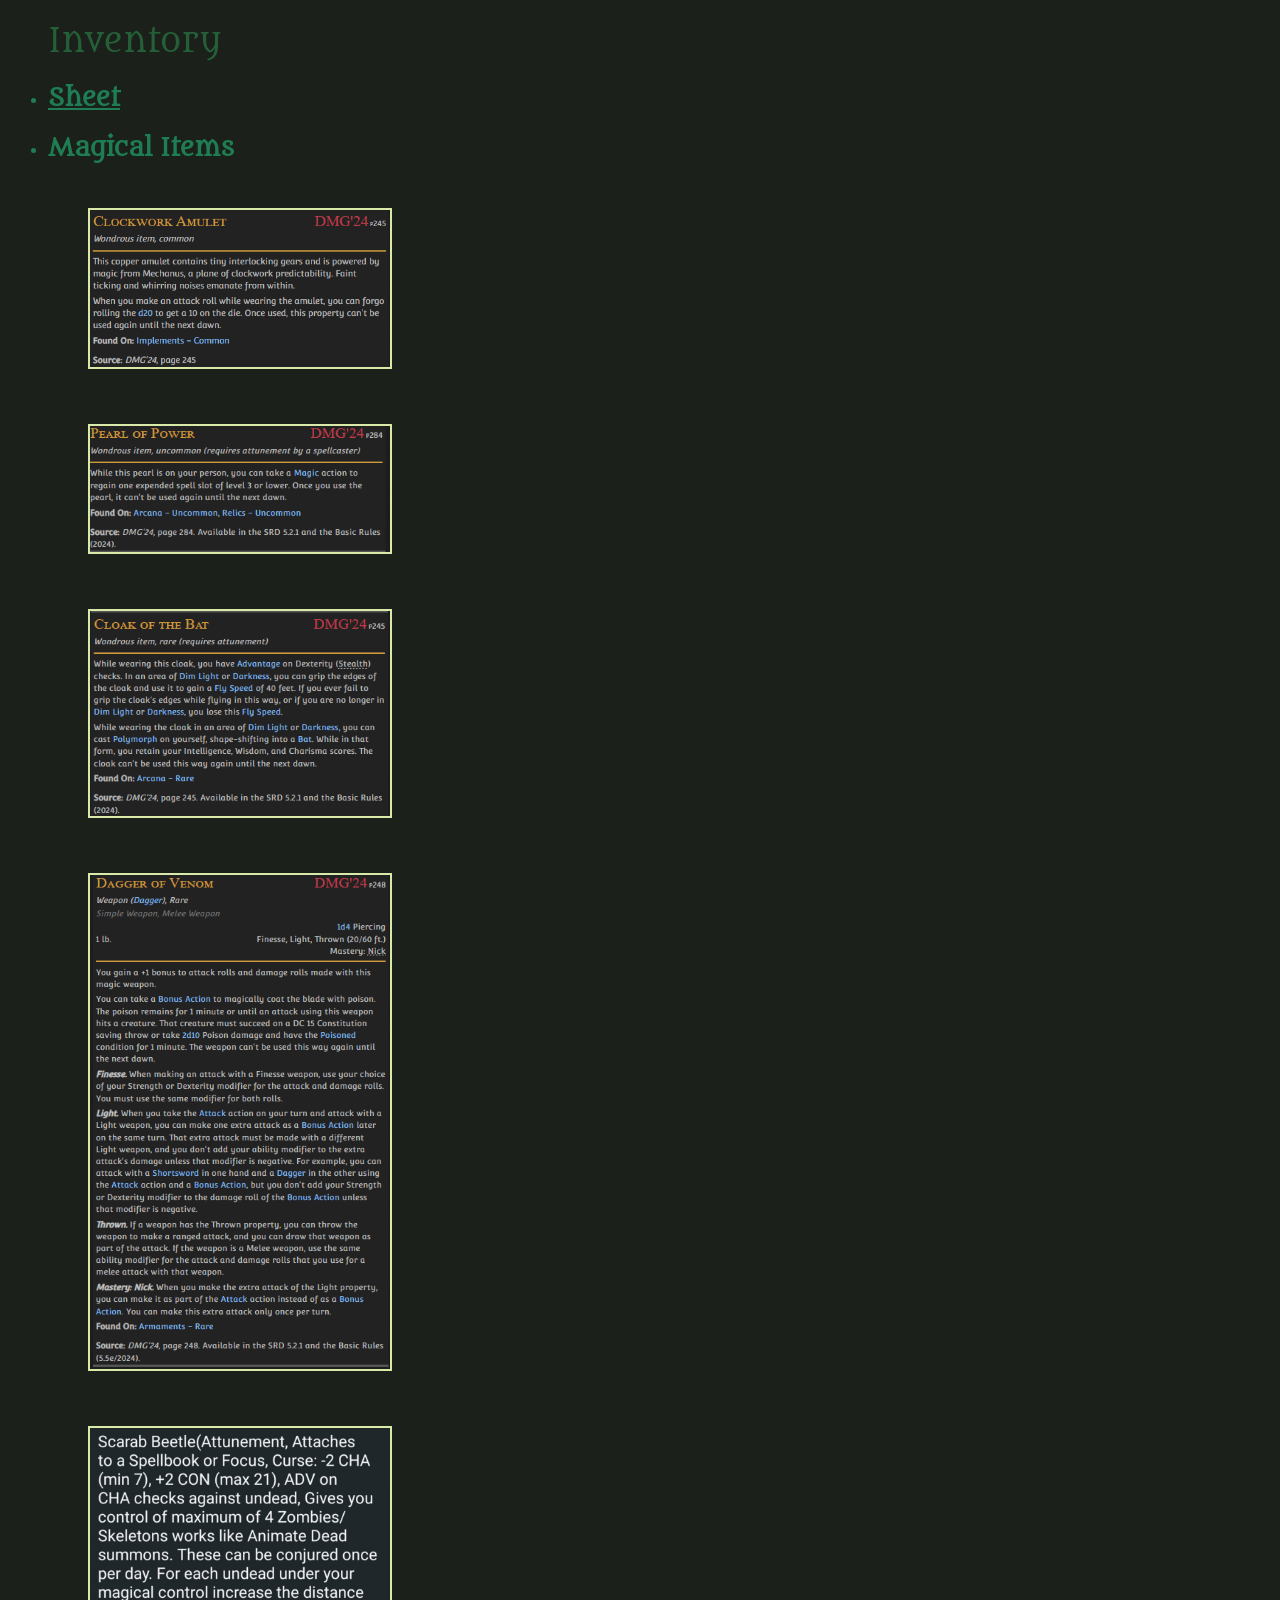
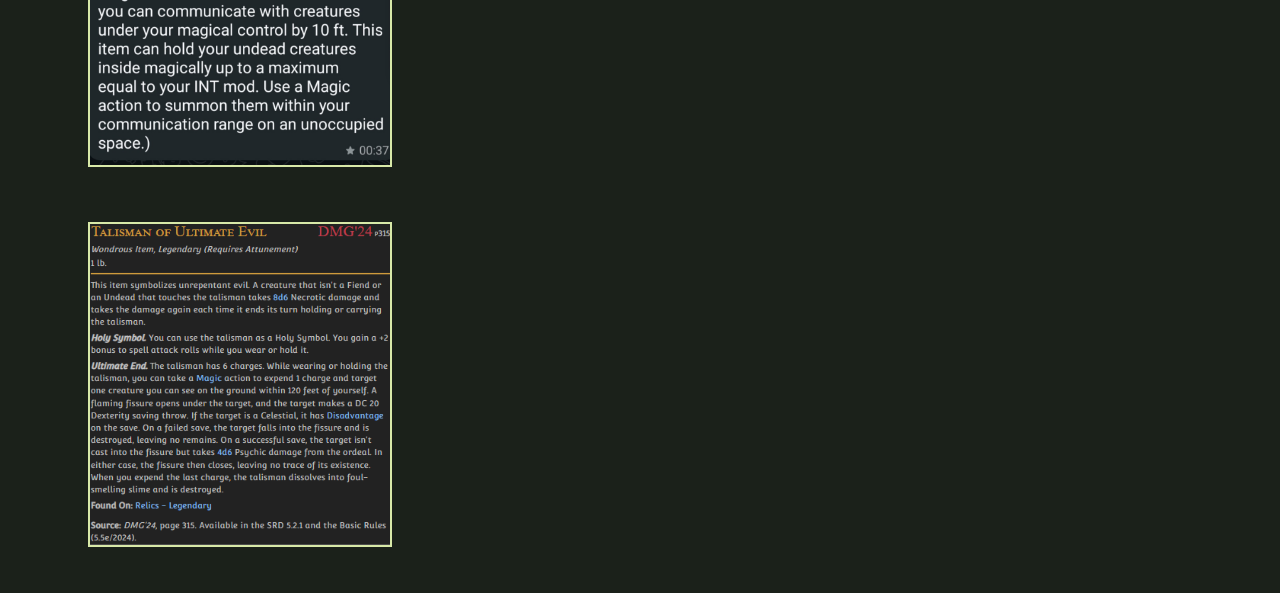
==== public/arannis-inventory.html @ 61626005 "Add files via upload" ====
<!DOCTYPE html>
<html lang="en">

<head>
    <meta charset="UTF-8">
    <meta name="viewport" content="width=device-width, initial-scale=1.0">
    <meta name="format-detection" content="telephone=no">
    <link rel="stylesheet" href="../styles.css" />
    <link rel="preconnect" href="https://fonts.googleapis.com">
    <link rel="preconnect" href="https://fonts.gstatic.com" crossorigin>
    <link href="https://fonts.googleapis.com/css2?family=Metamorphous&display=swap" rel="stylesheet">
    <title>Arannis' Inventory</title>
    <style>
        img {
            width: 300px;
            margin: 25px 0 25px 0;
            border: 2px solid #D8E9A8;
        }

        body {
            background-color: #1B211A;
            font-family: "Metamorphous", serif;
            font-weight: 400;
            font-style: normal;
            color: #1F7D53;
        }

        h1 {
            color: #255F38;
            font-family: "Metamorphous", serif;
            font-weight: 400;
            font-style: normal;
        }
    </style>
</head>

<body>
    <ul>
        <h1>Inventory</h1>
        <li><h2><a href="../assets/pdf/arannis/Arannis - Inventory Sheet.pdf" style="color: #1F7D53;">Sheet</a></h2></li>
        <li>
            <h2>Magical Items</h2>
            <ul style="list-style: none;">
                <li>
                    <a href="https://5e.tools/items.html#clockwork%20amulet_xdmg">
                        <img src="../assets/images/arannis/Clockwork Amulet.png" />
                    </a>
                </li>
                <li>
                    <a href="https://5e.tools/items.html#pearl%20of%20power_xdmg">
                        <img src="../assets/images/arannis/Pearl of Power.png" />
                    </a>
                </li>
                <li>
                    <a href="https://5e.tools/items.html#cloak%20of%20the%20bat_xdmg">
                        <img src="../assets/images/arannis/Cloak of the Bat.png" />
                    </a>
                </li>
                <li>
                    <a href="https://5e.tools/items.html#dagger%20of%20venom_xdmg">
                        <img src="../assets/images/arannis/Dagger of Venom.png" />
                    </a>
                </li>
                <li>
                    <img src="../assets/images/arannis/Scarab Beetle.jpg" />
                </li>
                <li>
                    <a href="https://5e.tools/items.html#talisman%20of%20ultimate%20evil_xdmg">
                        <img src="..//assets/images/arannis/Talisman of Ultimate Evil.png" />
                    </a>
                </li>
            </ul>
        </li>
    </ul>
    
    
</body>

</html>
---- styles.css ----
/* Styles for index */
#index-body {
    background-color: #000000;
    text-align: center;
    
}

#index-h1 {
    color: #DCC3AA;
    font-family: "MedievalSharp", cursive;
    font-weight: 400;
    font-style: normal;
    font-size: 50px;
}

#index-anchors a{
    display: block;
    margin: 20px;
    font-size: 25px;
}

#index-anchorarannis {
    color: darkgreen;
}

#index-anchorzarenna {
    color: pink;
}

#index-anchorcariel {
    color: yellow;
}


/* Styles for Arannis */
#arannis-body {
    background-color: #1B211A;
    color: #1F7D53;
}

#arannis-body hr {
    border-color: #D8E9A8;
    clear: both;
}

#arannis-body h1, #arannis-body h2, #arannis-body h3, #arannis-body h4 {
    color: #255F38;
    font-family: "Metamorphous", serif;
    font-weight: 400;
    font-style: normal;
}

#arannis-abilityscoretable, #arannis-abilityscoretable th,#arannis-abilityscoretable td {
    border: 1px solid #255F38;
    border-collapse: collapse;
    padding: 5px;
    text-align: center;
}

#arannis-skilldiv {
    font-size: smaller;
}


/* Styles for Zarenna */
#zarenna-body {
    background-color: pink;
}

/* Styles for Cariel */
#cariel-body {
    background-color: yellow;
}
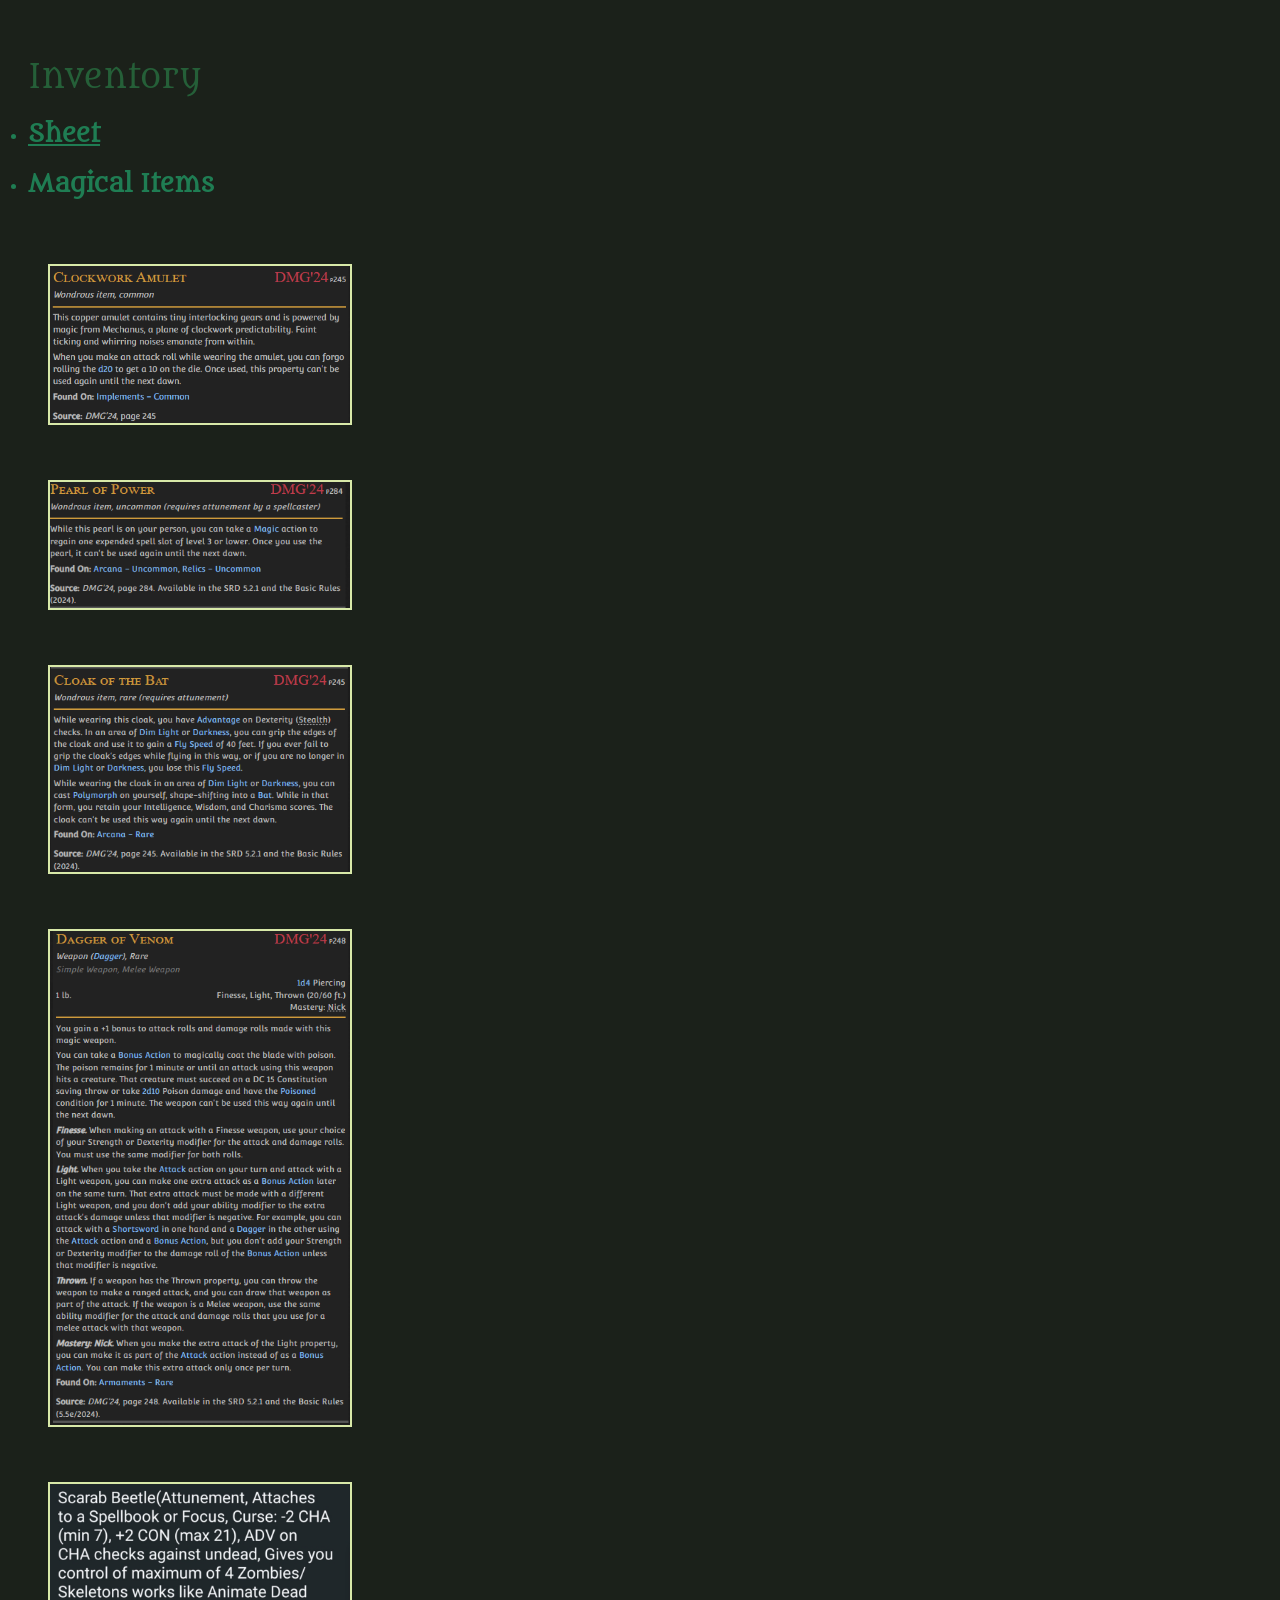
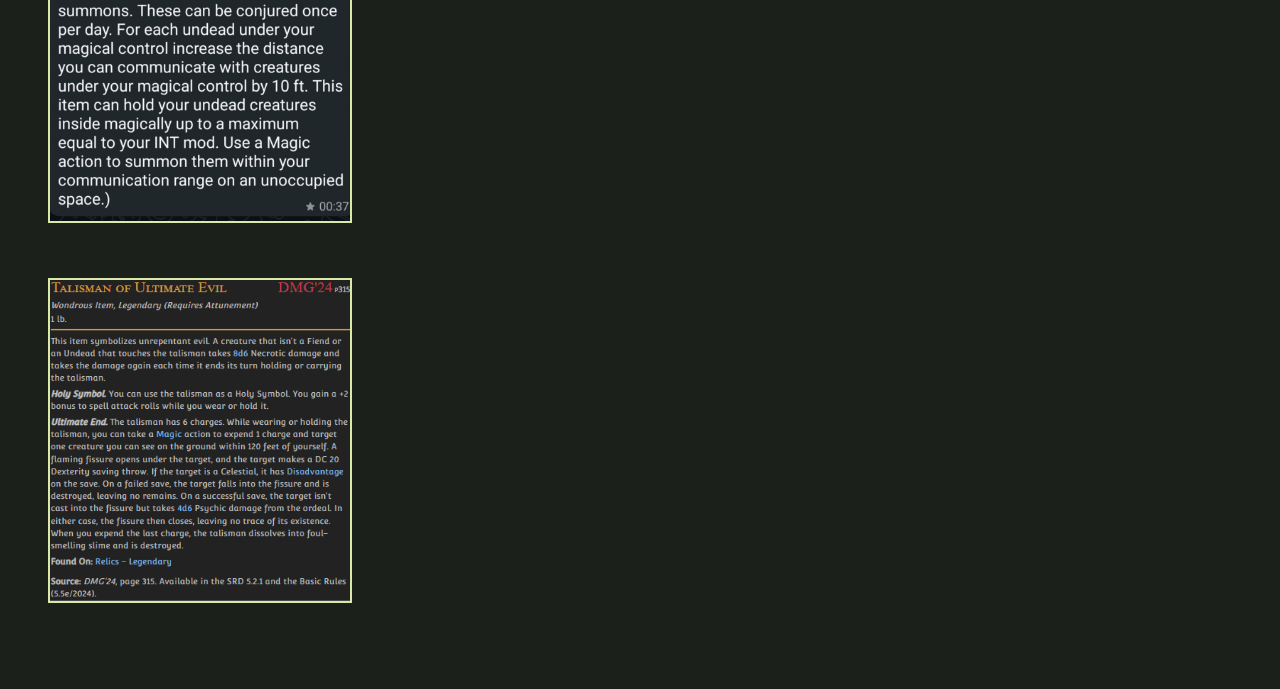
==== commit 85af75dd: "Update arannis-inventory.html" ====
--- a/public/arannis-inventory.html
+++ b/public/arannis-inventory.html
@@ -31,6 +31,11 @@
             font-weight: 400;
             font-style: normal;
         }
+
+        ul {
+            padding: 20px;
+        }
+        
     </style>
 </head>
 
@@ -76,4 +81,4 @@
     
 </body>
 
-</html>+</html>
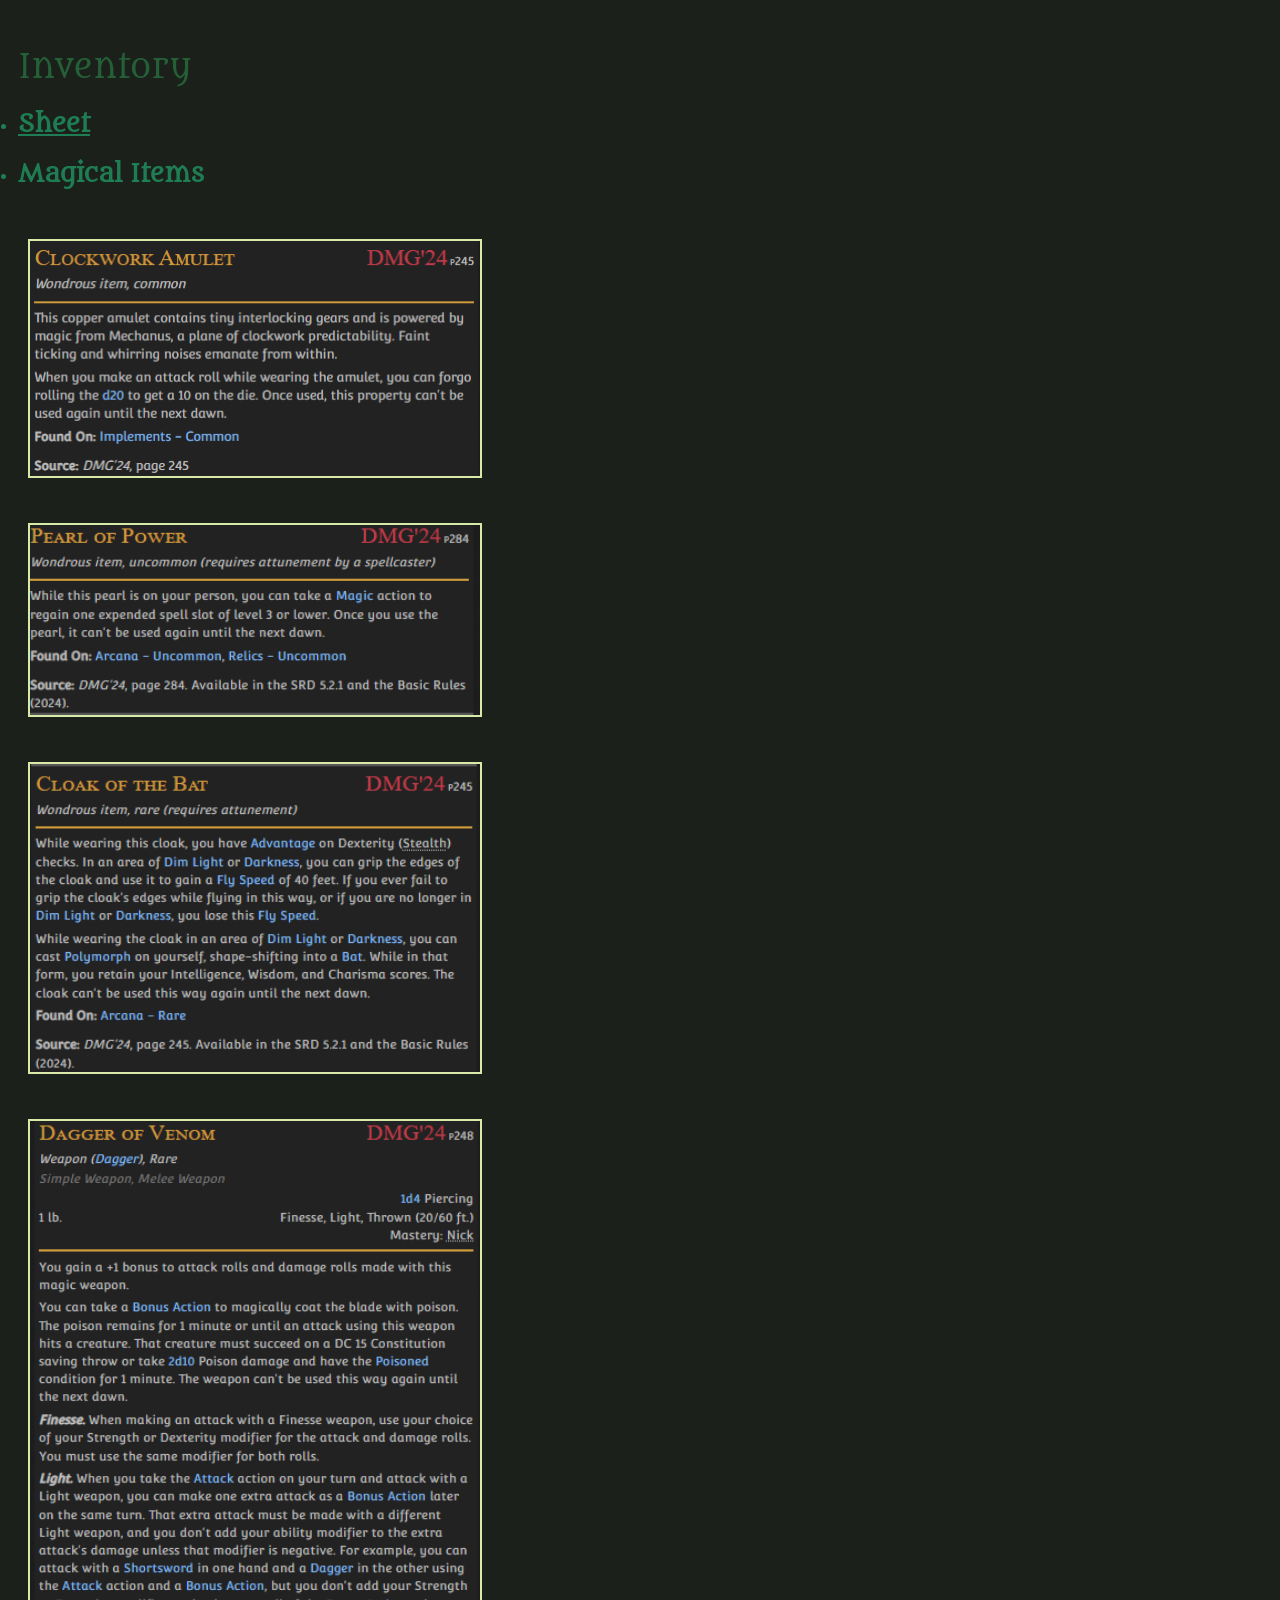
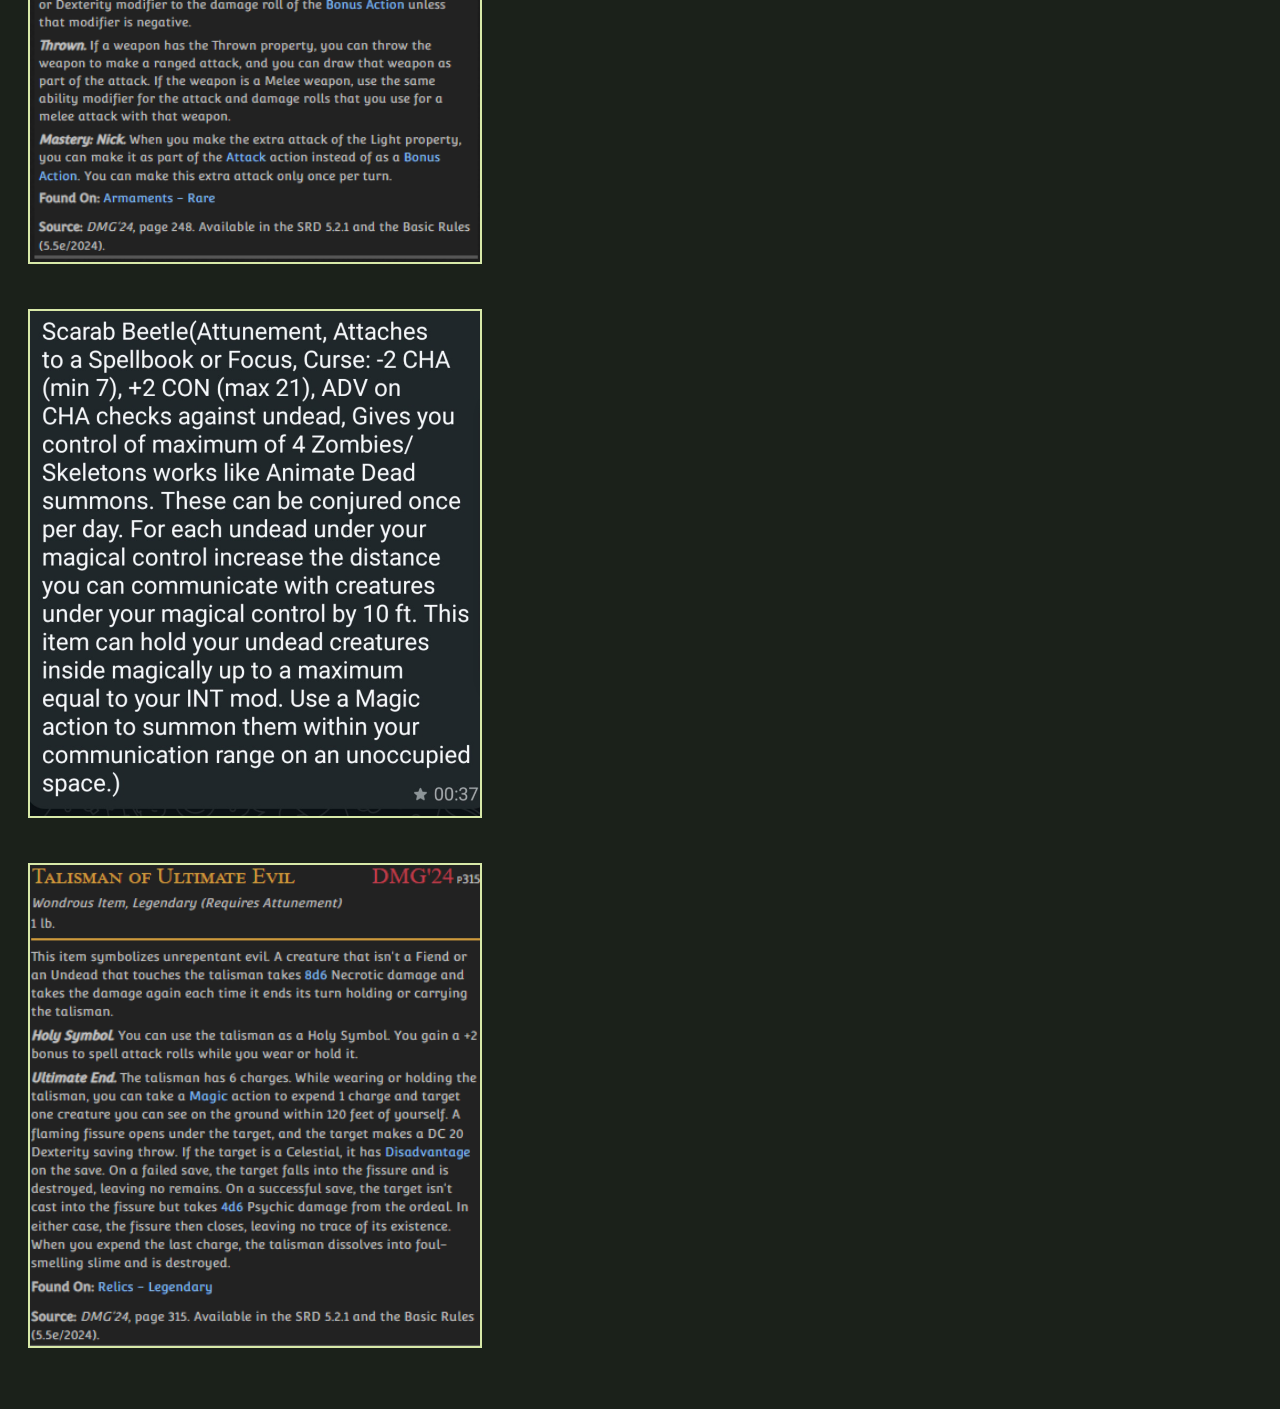
==== commit 0eb2964c: "Add files via upload" ====
--- a/public/arannis-inventory.html
+++ b/public/arannis-inventory.html
@@ -5,17 +5,24 @@
     <meta charset="UTF-8">
     <meta name="viewport" content="width=device-width, initial-scale=1.0">
     <meta name="format-detection" content="telephone=no">
-    <link rel="stylesheet" href="../styles.css" />
     <link rel="preconnect" href="https://fonts.googleapis.com">
     <link rel="preconnect" href="https://fonts.gstatic.com" crossorigin>
     <link href="https://fonts.googleapis.com/css2?family=Metamorphous&display=swap" rel="stylesheet">
     <title>Arannis' Inventory</title>
     <style>
+        
         img {
             width: 300px;
-            margin: 25px 0 25px 0;
+            margin: 20px 0 20px 0;
             border: 2px solid #D8E9A8;
         }
+
+        @media (min-width: 1100px) {
+            img {
+                width: 450px;
+            }
+        }
+
 
         body {
             background-color: #1B211A;
@@ -33,7 +40,7 @@
         }
 
         ul {
-            padding: 20px;
+            padding: 10px;
         }
         
     </style>
@@ -81,4 +88,4 @@
     
 </body>
 
-</html>
+</html>
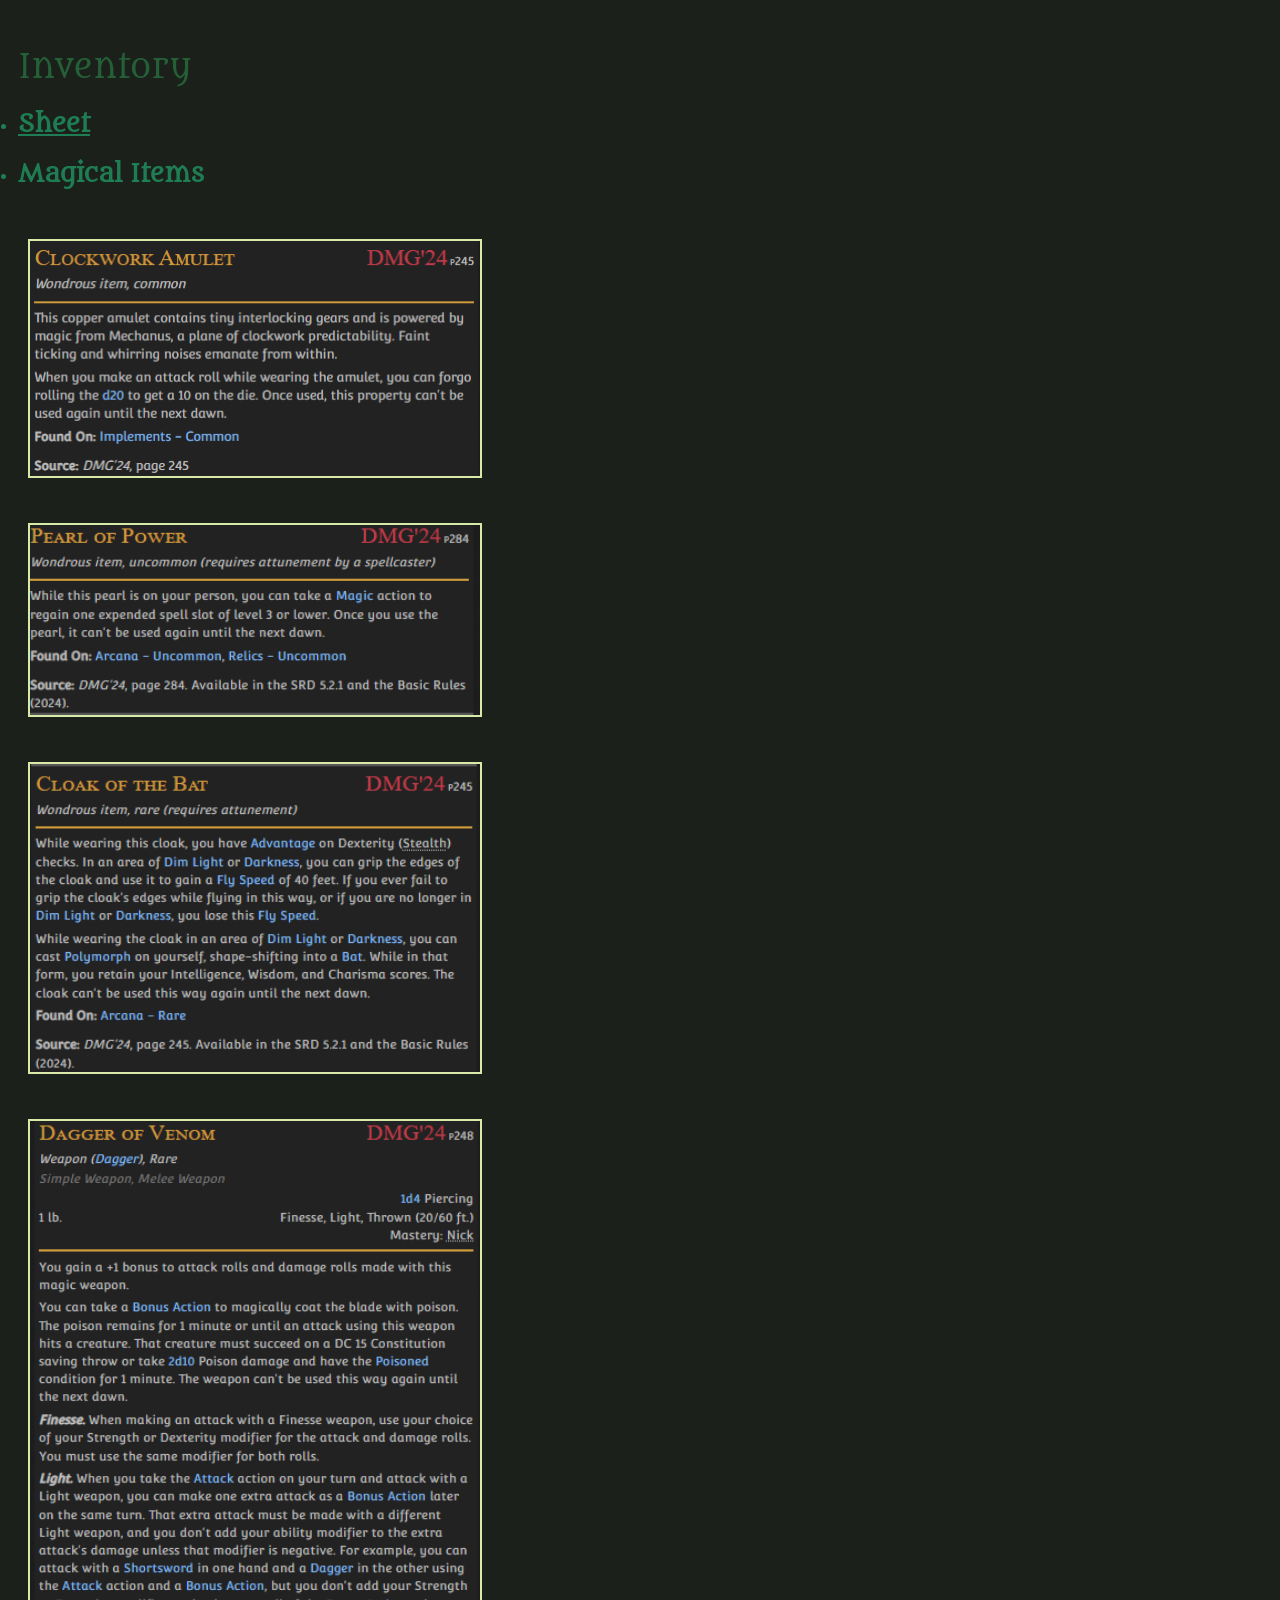
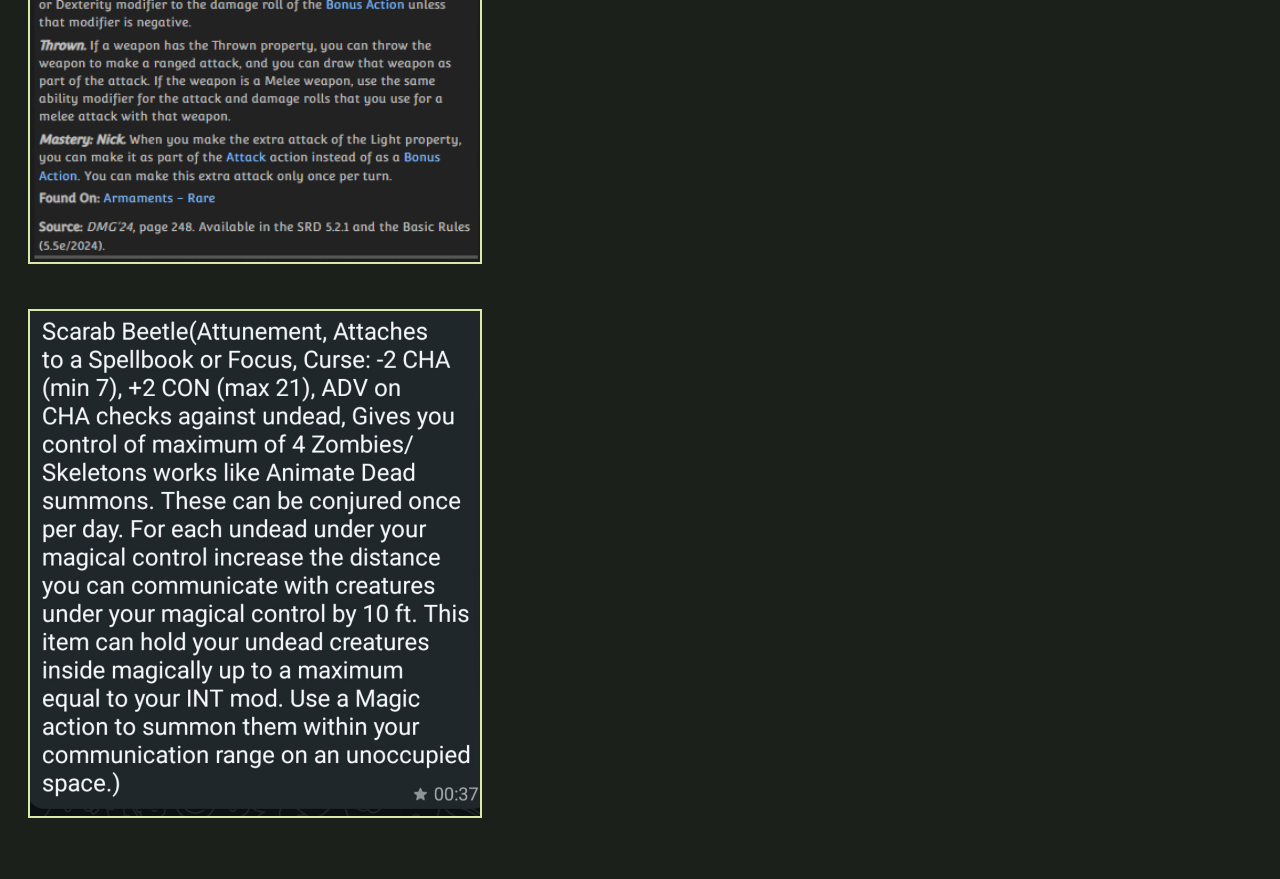
==== commit f7e41c5b: "Update arannis-inventory.html" ====
--- a/public/arannis-inventory.html
+++ b/public/arannis-inventory.html
@@ -76,11 +76,6 @@
                 <li>
                     <img src="../assets/images/arannis/Scarab Beetle.jpg" />
                 </li>
-                <li>
-                    <a href="https://5e.tools/items.html#talisman%20of%20ultimate%20evil_xdmg">
-                        <img src="..//assets/images/arannis/Talisman of Ultimate Evil.png" />
-                    </a>
-                </li>
             </ul>
         </li>
     </ul>
@@ -88,4 +83,4 @@
     
 </body>
 
-</html>+</html>
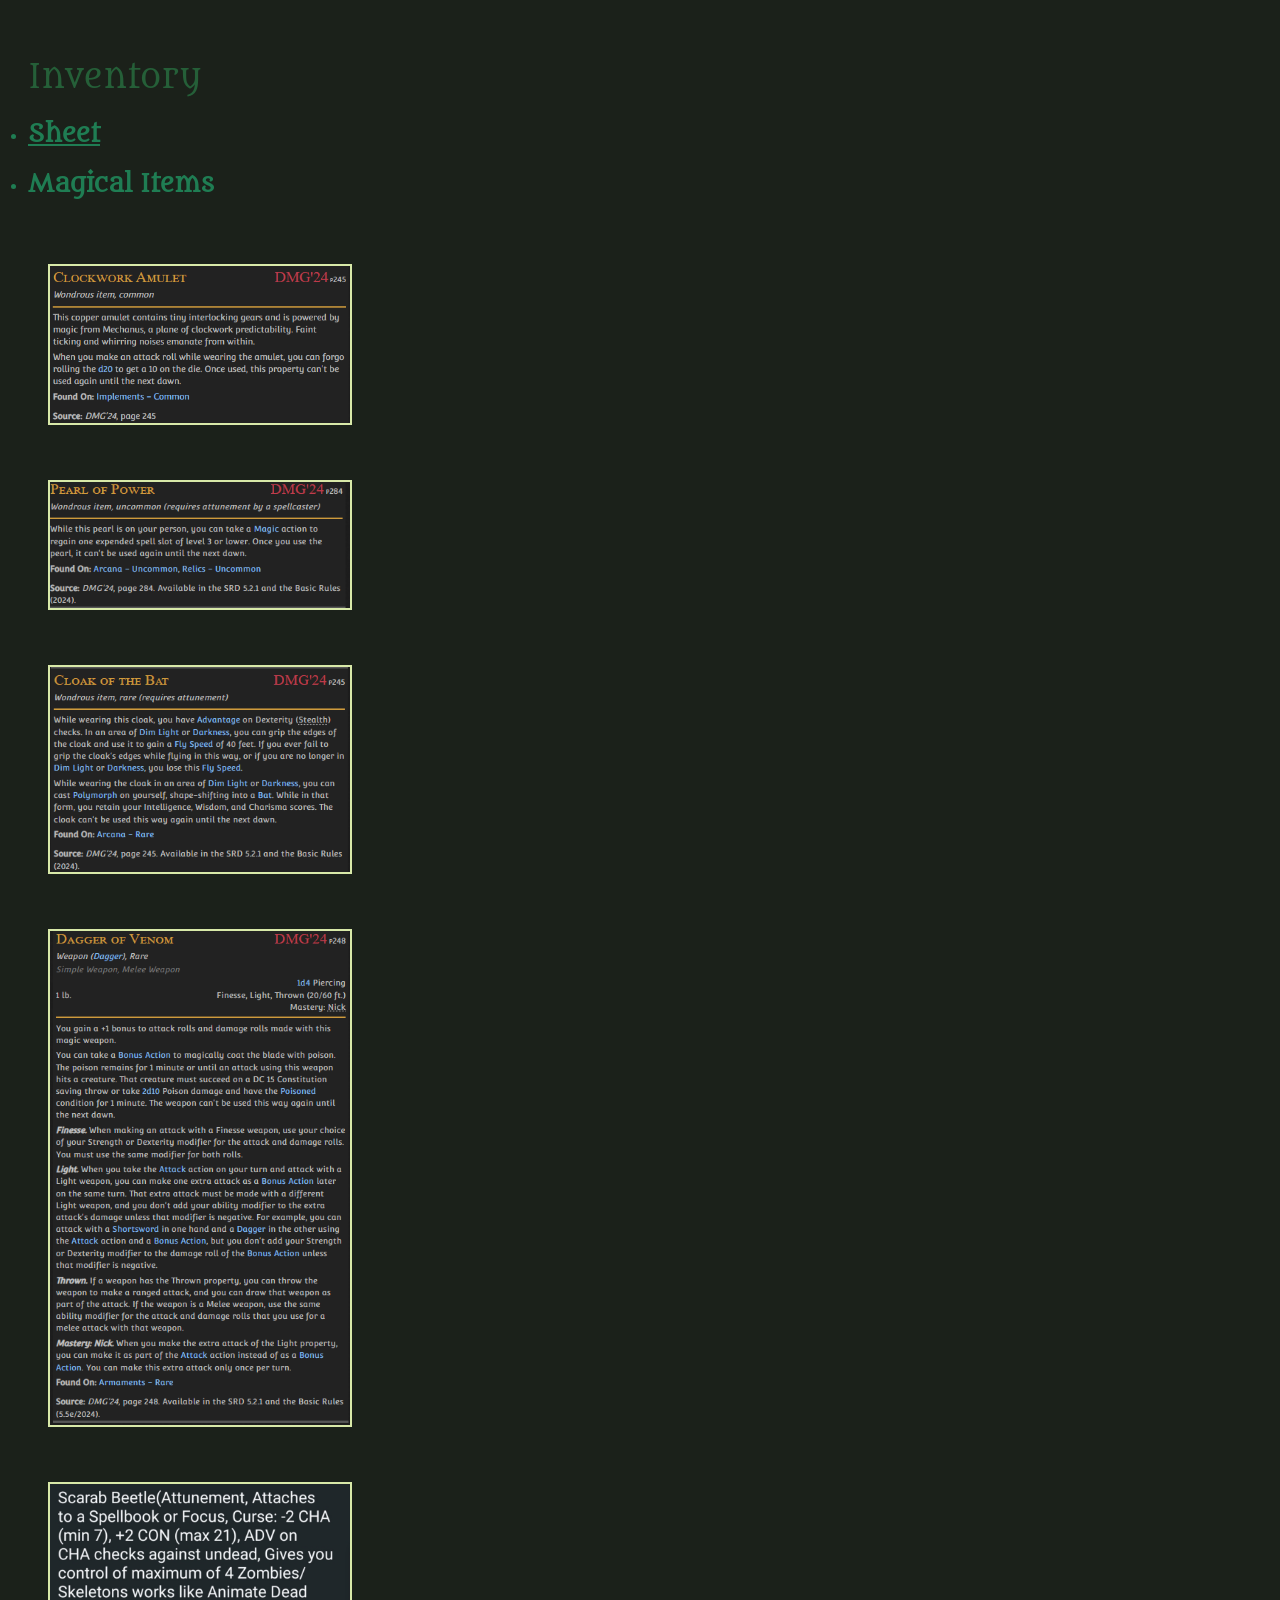
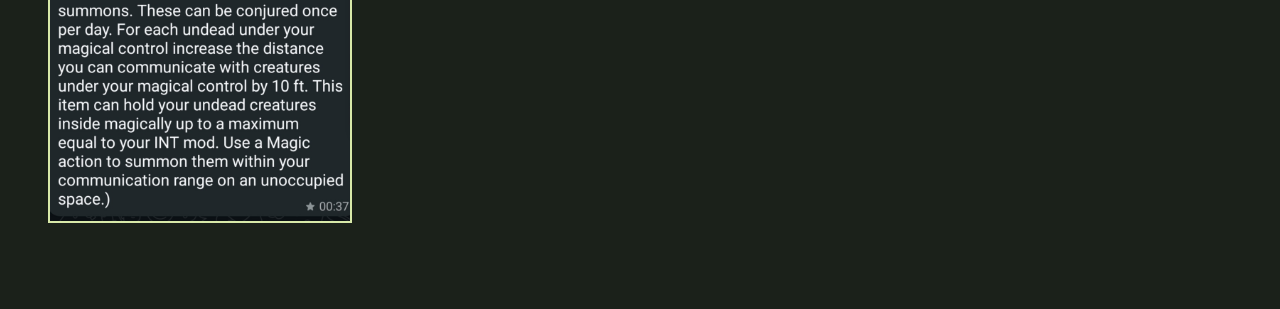
==== commit 515db8ff: "Add files via upload" ====
--- a/public/arannis-inventory.html
+++ b/public/arannis-inventory.html
@@ -5,24 +5,17 @@
     <meta charset="UTF-8">
     <meta name="viewport" content="width=device-width, initial-scale=1.0">
     <meta name="format-detection" content="telephone=no">
+    <link rel="stylesheet" href="../styles.css" />
     <link rel="preconnect" href="https://fonts.googleapis.com">
     <link rel="preconnect" href="https://fonts.gstatic.com" crossorigin>
     <link href="https://fonts.googleapis.com/css2?family=Metamorphous&display=swap" rel="stylesheet">
     <title>Arannis' Inventory</title>
     <style>
-        
         img {
             width: 300px;
-            margin: 20px 0 20px 0;
+            margin: 25px 0 25px 0;
             border: 2px solid #D8E9A8;
         }
-
-        @media (min-width: 1100px) {
-            img {
-                width: 450px;
-            }
-        }
-
 
         body {
             background-color: #1B211A;
@@ -40,7 +33,7 @@
         }
 
         ul {
-            padding: 10px;
+            padding: 20px;
         }
         
     </style>
@@ -83,4 +76,4 @@
     
 </body>
 
-</html>
+</html>
--- a/styles.css
+++ b/styles.css
@@ -0,0 +1,83 @@
+/* Styles for index */
+#index-body {
+    background-color: #000000;
+    text-align: center;
+    
+}
+
+#index-h1 {
+    color: #DCC3AA;
+    font-family: "MedievalSharp", cursive;
+    font-weight: 400;
+    font-style: normal;
+    font-size: 50px;
+}
+
+#index-anchors a{
+    display: block;
+    margin: 20px;
+    font-size: 25px;
+}
+
+#index-anchorarannis {
+    color: darkgreen;
+}
+
+#index-anchorzarenna {
+    color: pink;
+}
+
+#index-anchorcariel {
+    color: yellow;
+}
+
+
+/* Styles for Arannis */
+#arannis-body {
+    background-color: #1B211A;
+    color: #1F7D53;
+}
+
+#arannis-body hr {
+    color: #D8E9A8;
+}
+#arannis-body h1, #arannis-body h2, #arannis-body h3, #arannis-body h4 {
+    color: #255F38;
+    font-family: "Metamorphous", serif;
+    font-weight: 400;
+    font-style: normal;
+}
+
+.flex-1 {
+    display: flex;
+    justify-content: center;
+    flex-direction: column;
+    gap: 10px;
+}
+
+@media (min-width: 1024px) {
+    .flex-1 {
+        flex-direction: row;
+        gap: 100px;
+    }
+}
+
+
+#arannis-abilityscoretable, #arannis-abilityscoretable th,#arannis-abilityscoretable td {
+    border: 1px solid #255F38;
+    border-collapse: collapse;
+    padding: 5px;
+    text-align: center;
+}
+
+
+
+/* Styles for Zarenna */
+#zarenna-body {
+    background-color: pink;
+}
+
+/* Styles for Cariel */
+#cariel-body {
+    background-color: yellow;
+}
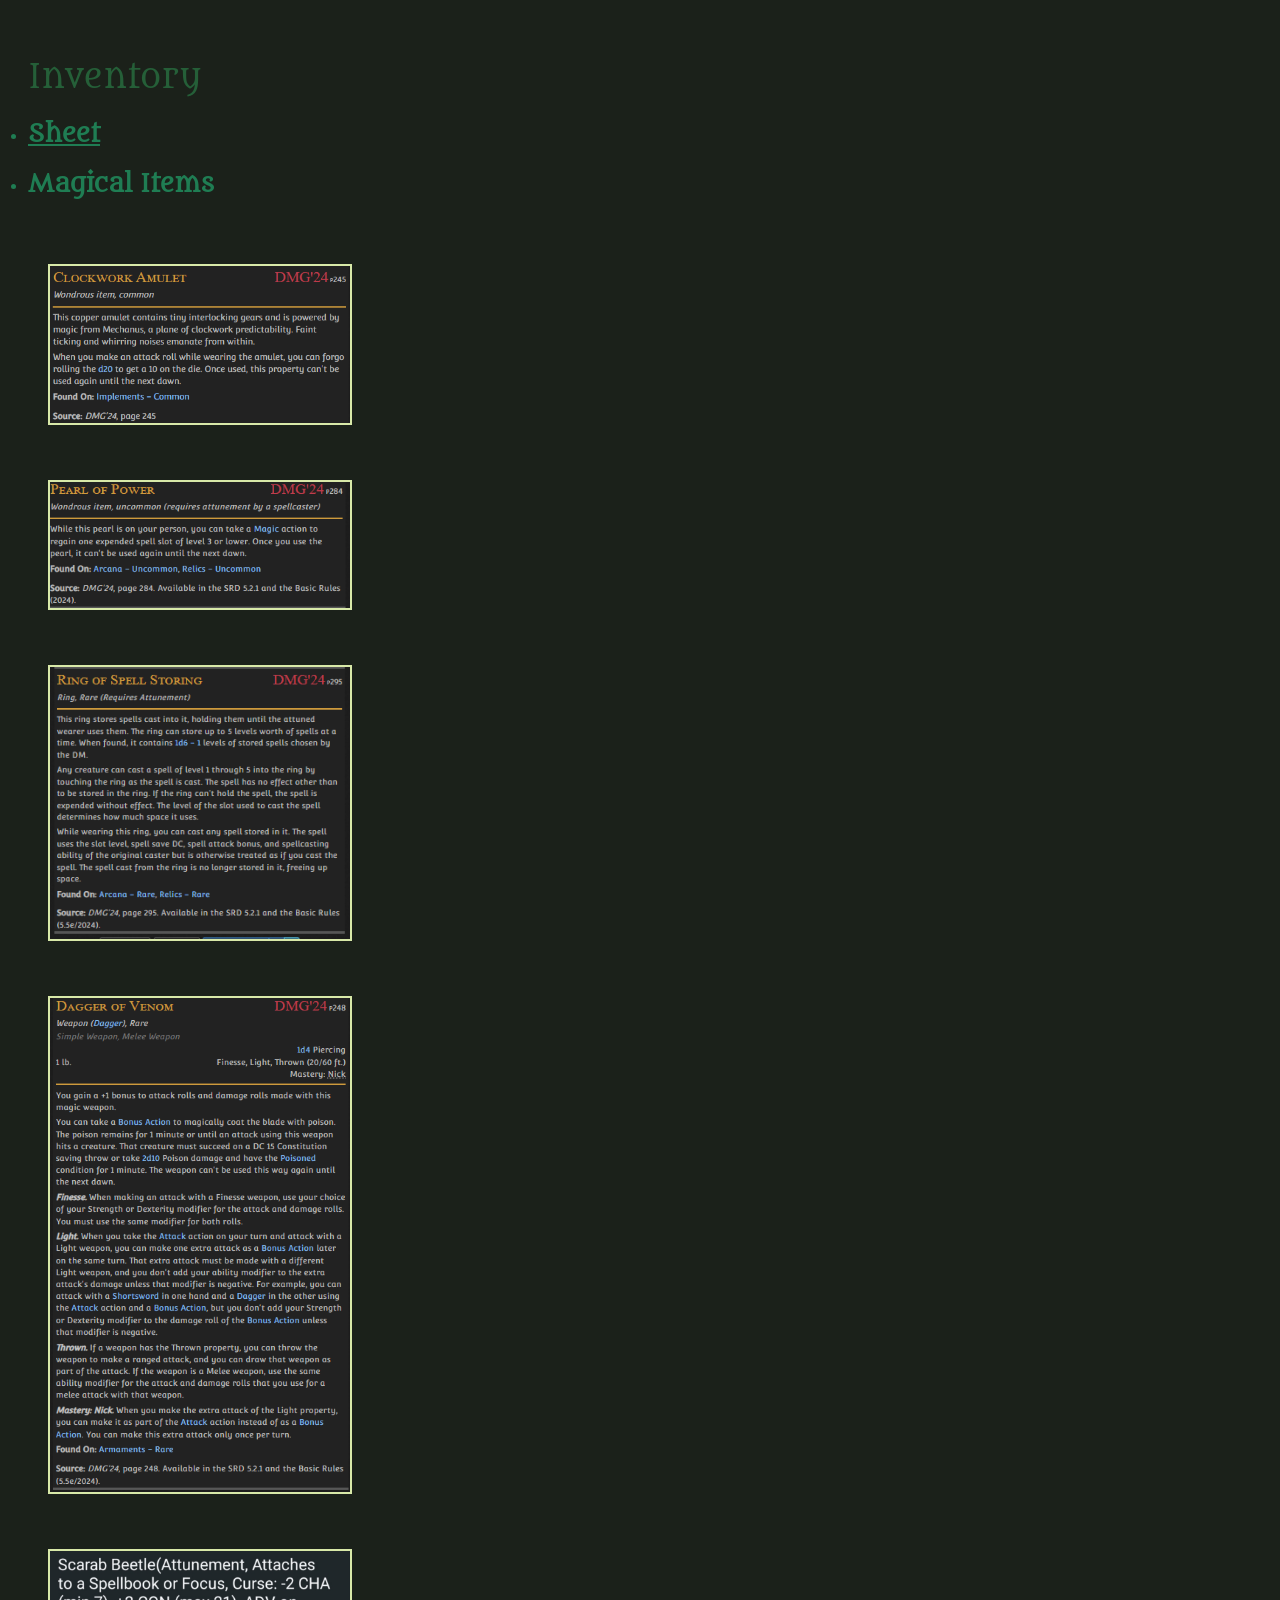
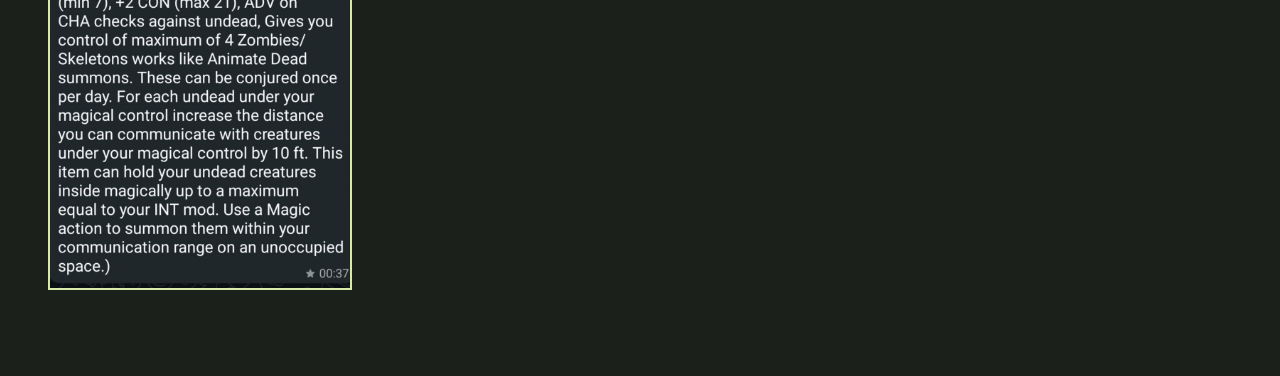
==== commit 66cb8967: "Update arannis-inventory.html" ====
--- a/public/arannis-inventory.html
+++ b/public/arannis-inventory.html
@@ -57,8 +57,8 @@
                     </a>
                 </li>
                 <li>
-                    <a href="https://5e.tools/items.html#cloak%20of%20the%20bat_xdmg">
-                        <img src="../assets/images/arannis/Cloak of the Bat.png" />
+                    <a href=https://5e.tools/items.html#ring%20of%20spell%20storing_xdmg>
+                        <img src="../assets/images/arannis/Ring of Spell Storing.png" />
                     </a>
                 </li>
                 <li>
@@ -76,4 +76,4 @@
     
 </body>
 
-</html>+</html>
